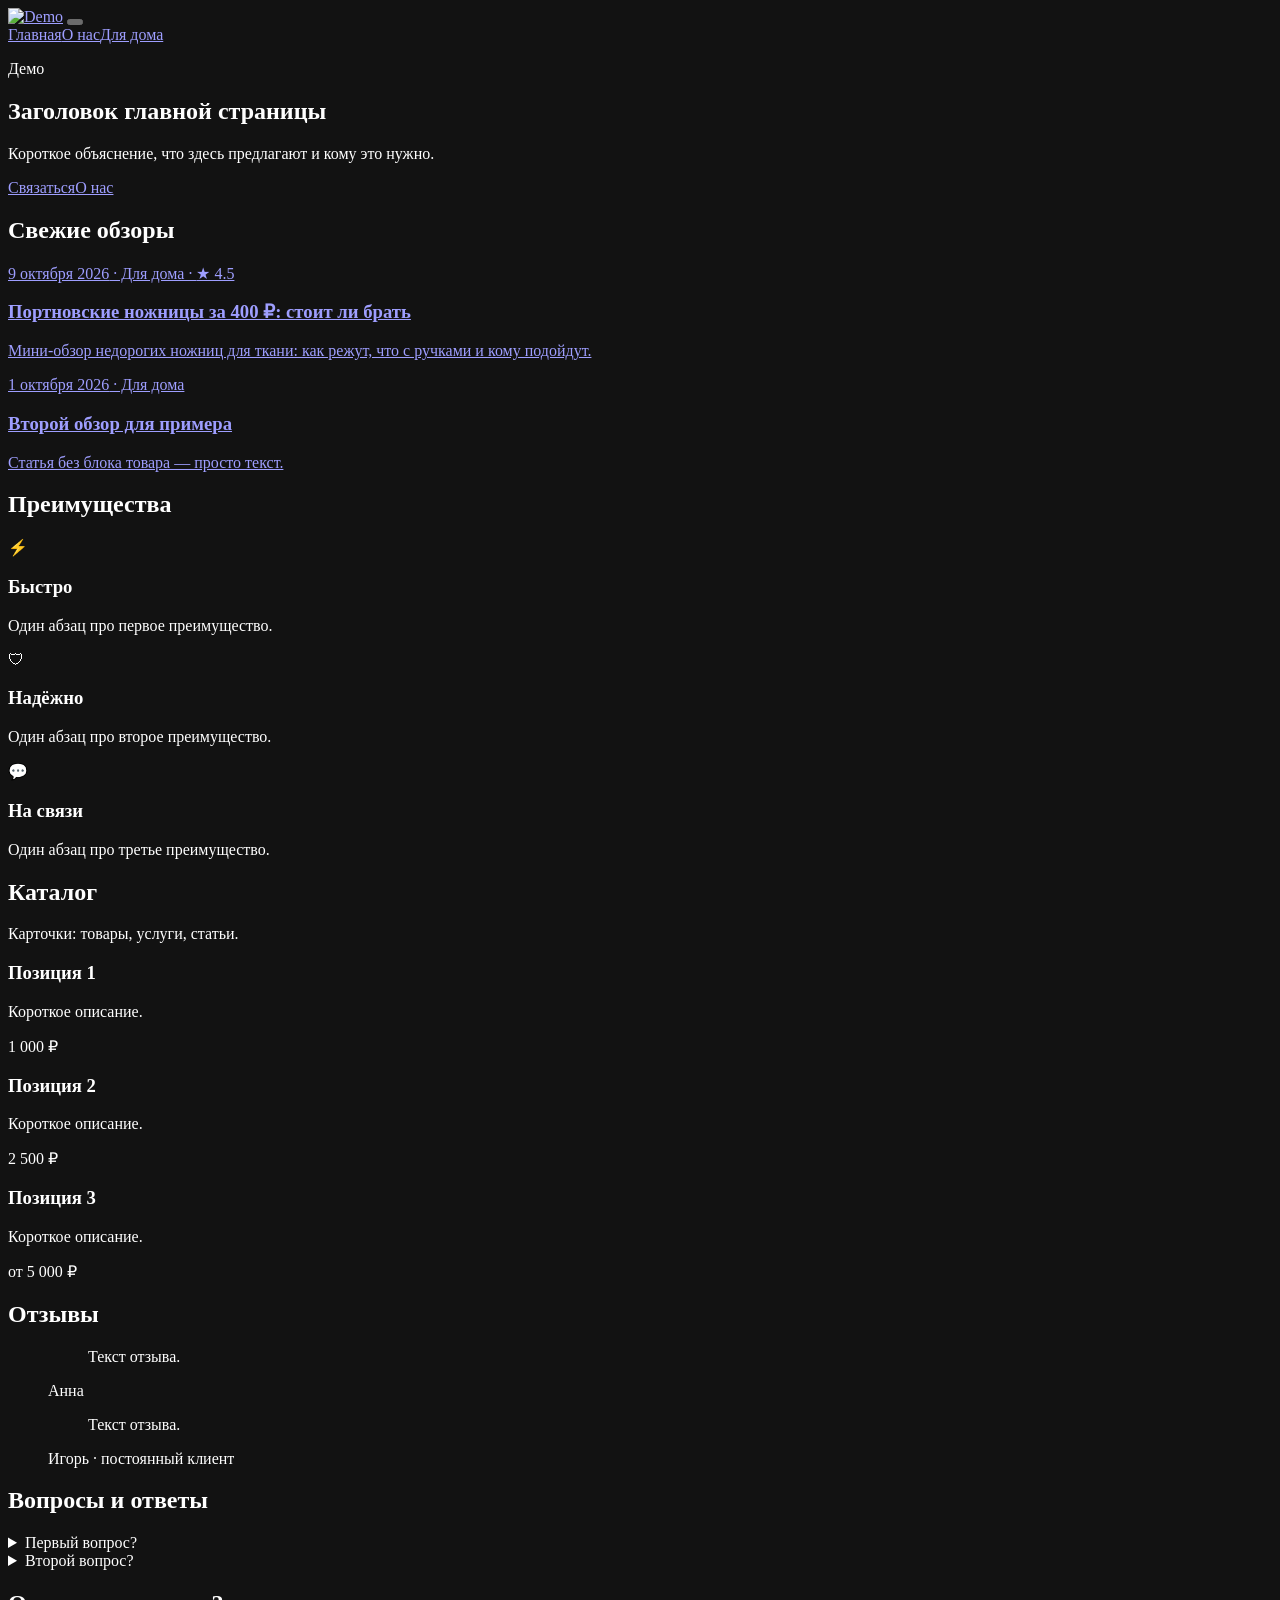
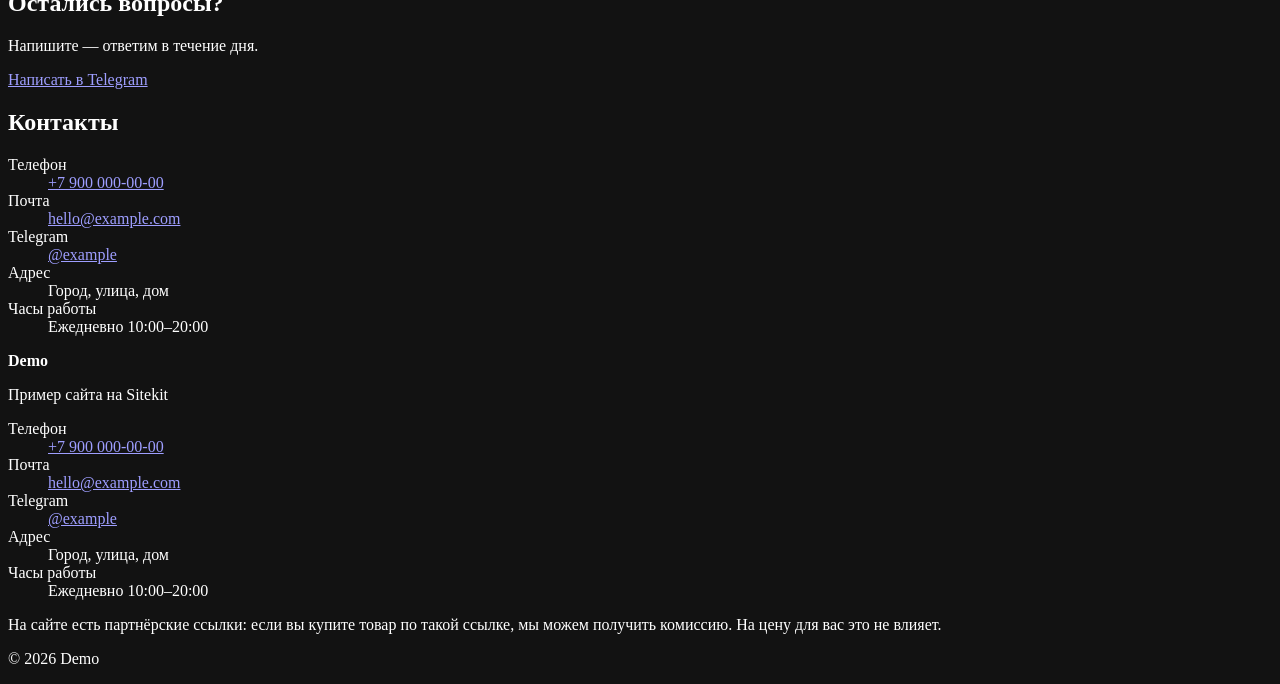
==== index.html @ 0d86c10f "Демо-сайт Sitekit для GitHub Pages Co-Authored-By: Claude Opus 5.5 <noreply@anthropic.com>" ====
<!doctype html>
<html lang="ru">
<head>
<meta charset="utf-8">
<meta name="viewport" content="width=device-width, initial-scale=1, viewport-fit=cover">
<title>Demo</title>
<meta name="description" content="Демонстрационный сайт: показывает все типы блоков шаблона.">
<link rel="canonical" href="https://lightt-code.github.io/obzory-demo/">
<meta property="og:type" content="website">
<meta property="og:title" content="Demo">
<meta property="og:description" content="Демонстрационный сайт: показывает все типы блоков шаблона.">

<link rel="icon" href="/obzory-demo/assets/logo.png">
<link rel="preconnect" href="https://fonts.googleapis.com">
<link rel="preconnect" href="https://fonts.gstatic.com" crossorigin>
<link href="https://fonts.googleapis.com/css2?family=Onest:wght@400;500;600;700;800&display=swap" rel="stylesheet">
<style>:root{--bg:#05070c;--surface:#10141d;--ink:#f3f5fa;--muted:#9aa5ba;--line:#222a39;--accent:#cfe0ff;--accent-ink:#05070c;--radius:18px;--font:"Onest";color-scheme:dark}</style>
<link rel="stylesheet" href="/obzory-demo/style.css">


</head>
<body>
<header class="topbar"><div class="wrap">
  <a class="logo" href="/obzory-demo/"><img class="logo-img" src="/obzory-demo/assets/logo.png" alt="Demo" loading="lazy"></a>
  <button class="burger" id="burger" aria-label="Меню" aria-expanded="false"><span></span><span></span></button>
  <nav class="nav" id="nav"><a href="/obzory-demo/" aria-current=page>Главная</a><a href="/obzory-demo/about/">О нас</a><a href="/obzory-demo/category/dlya-doma/">Для дома</a></nav>
</div></header>
<main>
<section class="hero"><div class="wrap"><div class="hero-text"><p class=eyebrow>Демо</p><h1>Заголовок главной страницы</h1><p class=lead>Короткое объяснение, что здесь предлагают и кому это нужно.</p><div class="btns"><a class="btn" href="#contacts">Связаться</a><a class="btn btn-ghost" href="/obzory-demo/about/">О нас</a></div></div></div></section>
<section><div class="wrap"><div class="sec-head"><h2>Свежие обзоры</h2></div><div class="grid"><a class="card item" href="/obzory-demo/nozhnitsy-dlya-tkani/"><div class="card-body"><p class="meta"><time datetime="2026-10-09">9 октября 2026</time> · Для дома · <span class="stars">★ 4.5</span></p><h3>Портновские ножницы за 400 ₽: стоит ли брать</h3><p>Мини-обзор недорогих ножниц для ткани: как режут, что с ручками и кому подойдут.</p></div></a><a class="card item" href="/obzory-demo/vtoroy-obzor/"><div class="card-body"><p class="meta"><time datetime="2026-10-01">1 октября 2026</time> · Для дома</p><h3>Второй обзор для примера</h3><p>Статья без блока товара — просто текст.</p></div></a></div></div></section>
<section><div class="wrap"><div class="sec-head"><h2>Преимущества</h2></div><div class="grid"><div class="card feature"><div class=icon>⚡</div><h3>Быстро</h3><p>Один абзац про первое преимущество.</p></div><div class="card feature"><div class=icon>🛡</div><h3>Надёжно</h3><p>Один абзац про второе преимущество.</p></div><div class="card feature"><div class=icon>💬</div><h3>На связи</h3><p>Один абзац про третье преимущество.</p></div></div></div></section>
<section><div class="wrap"><div class="sec-head"><h2>Каталог</h2><p class="lead">Карточки: товары, услуги, статьи.</p></div><div class="grid"><div class="card item"><div class="card-body"><h3>Позиция 1</h3><p>Короткое описание.</p><div class=price>1 000 ₽</div></div></div><div class="card item"><div class="card-body"><h3>Позиция 2</h3><p>Короткое описание.</p><div class=price>2 500 ₽</div></div></div><div class="card item"><div class="card-body"><h3>Позиция 3</h3><p>Короткое описание.</p><div class=price>от 5 000 ₽</div></div></div></div></div></section>
<section><div class="wrap"><div class="sec-head"><h2>Отзывы</h2></div><div class="grid"><figure class="card review"><blockquote>Текст отзыва.</blockquote><figcaption>Анна</figcaption></figure><figure class="card review"><blockquote>Текст отзыва.</blockquote><figcaption>Игорь · постоянный клиент</figcaption></figure></div></div></section>
<section><div class="wrap narrow"><div class="sec-head"><h2>Вопросы и ответы</h2></div><div class="faq"><details class="card"><summary>Первый вопрос?</summary><p>Ответ. Можно <b>выделять</b> и ставить <a href="/obzory-demo/about/">ссылки</a>.</p></details><details class="card"><summary>Второй вопрос?</summary><p>Ответ.</p></details></div></div></section>
<section><div class="wrap"><div class="card cta"><div class="sec-head"><h2>Остались вопросы?</h2></div><p>Напишите — ответим в течение дня.</p><div class="btns"><a class="btn" href="https://t.me/example">Написать в Telegram</a></div></div></div></section>
<section id="contacts"><div class="wrap narrow"><div class="sec-head"><h2>Контакты</h2></div><dl class="card contacts"><div><dt>Телефон</dt><dd><a href="tel:+79000000000">+7 900 000-00-00</a></dd></div><div><dt>Почта</dt><dd><a href="mailto:hello@example.com">hello@example.com</a></dd></div><div><dt>Telegram</dt><dd><a href="https://t.me/example" rel="noopener">@example</a></dd></div><div><dt>Адрес</dt><dd>Город, улица, дом</dd></div><div><dt>Часы работы</dt><dd>Ежедневно 10:00–20:00</dd></div></dl></div></section>
</main>
<footer class="footer"><div class="wrap">
  <div><b>Demo</b><p>Пример сайта на Sitekit</p></div>
  <dl class="contacts"><div><dt>Телефон</dt><dd><a href="tel:+79000000000">+7 900 000-00-00</a></dd></div><div><dt>Почта</dt><dd><a href="mailto:hello@example.com">hello@example.com</a></dd></div><div><dt>Telegram</dt><dd><a href="https://t.me/example" rel="noopener">@example</a></dd></div><div><dt>Адрес</dt><dd>Город, улица, дом</dd></div><div><dt>Часы работы</dt><dd>Ежедневно 10:00–20:00</dd></div></dl>
  <p class="copy">На сайте есть партнёрские ссылки: если вы купите товар по такой ссылке, мы можем получить комиссию. На цену для вас это не влияет.</p>
  <p class="copy">© 2026 Demo</p>
</div></footer>
<script src="/obzory-demo/app.js" defer></script>

</body>
</html>
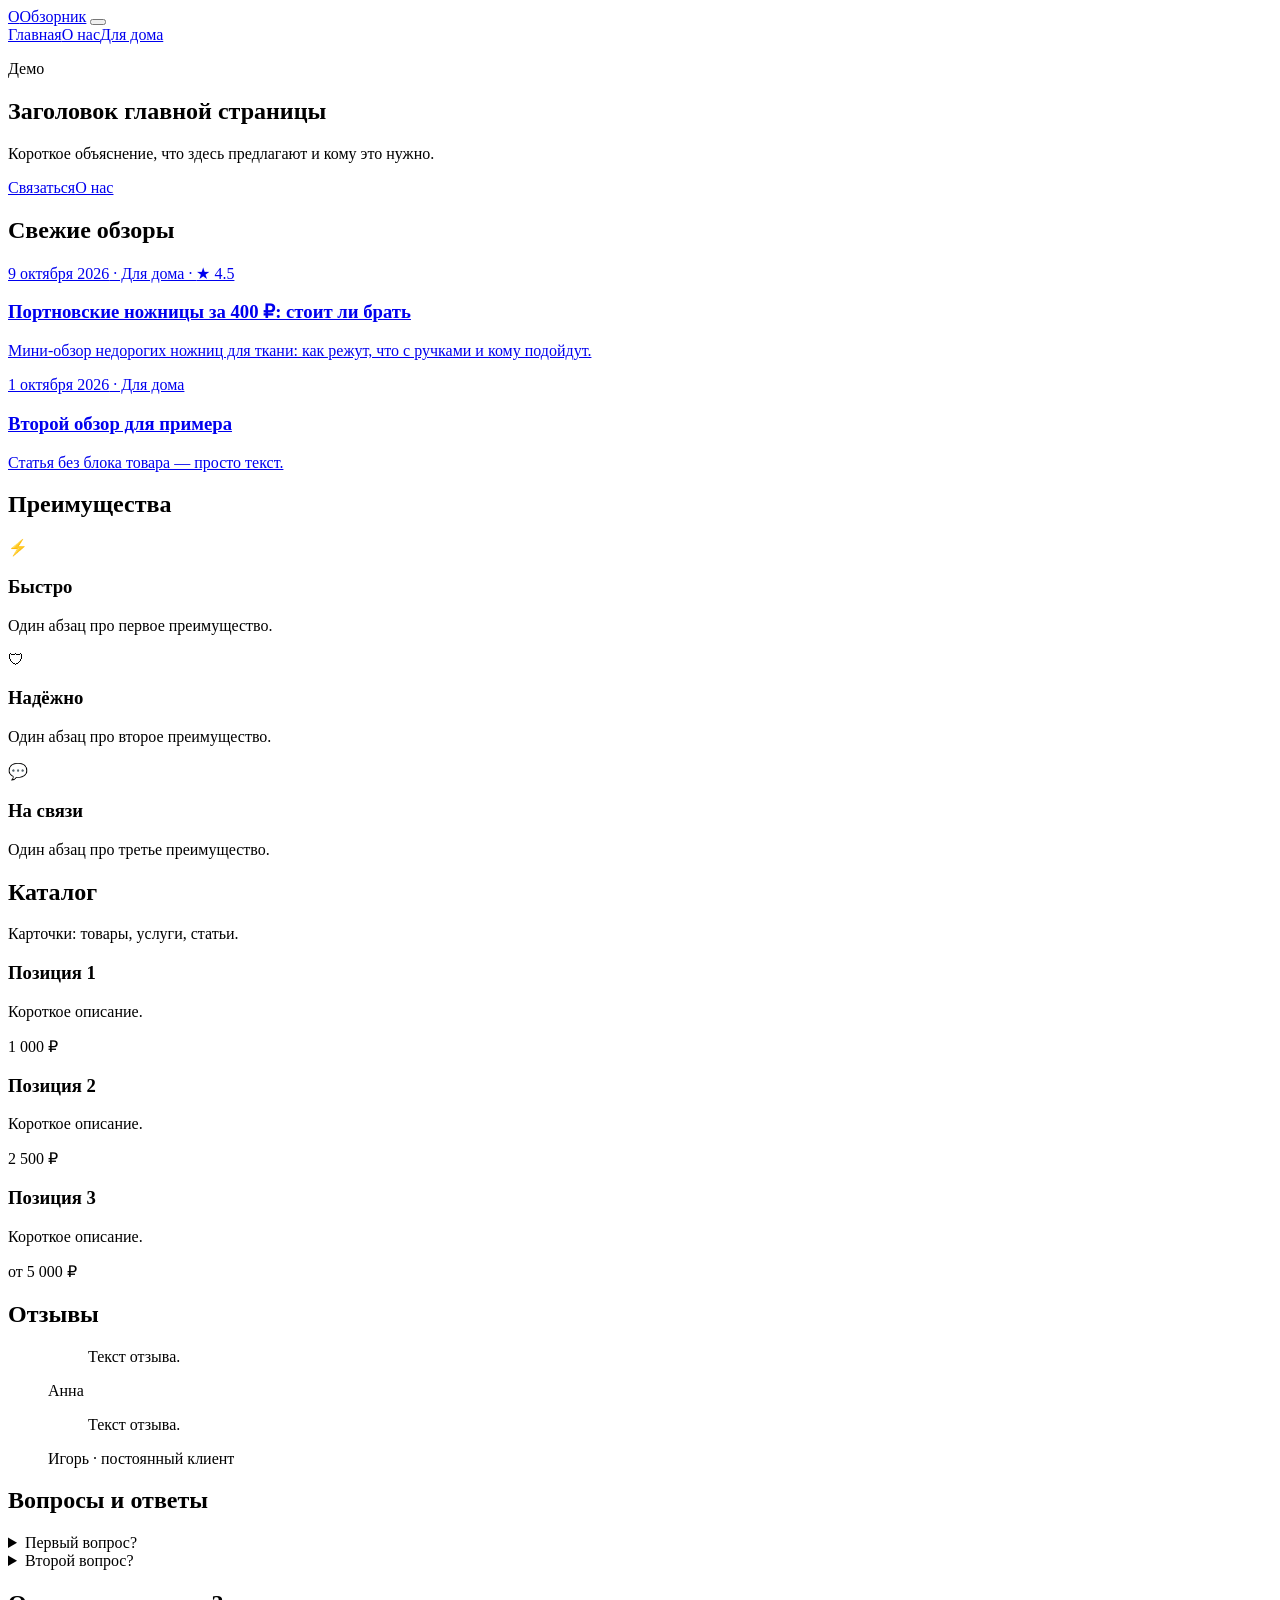
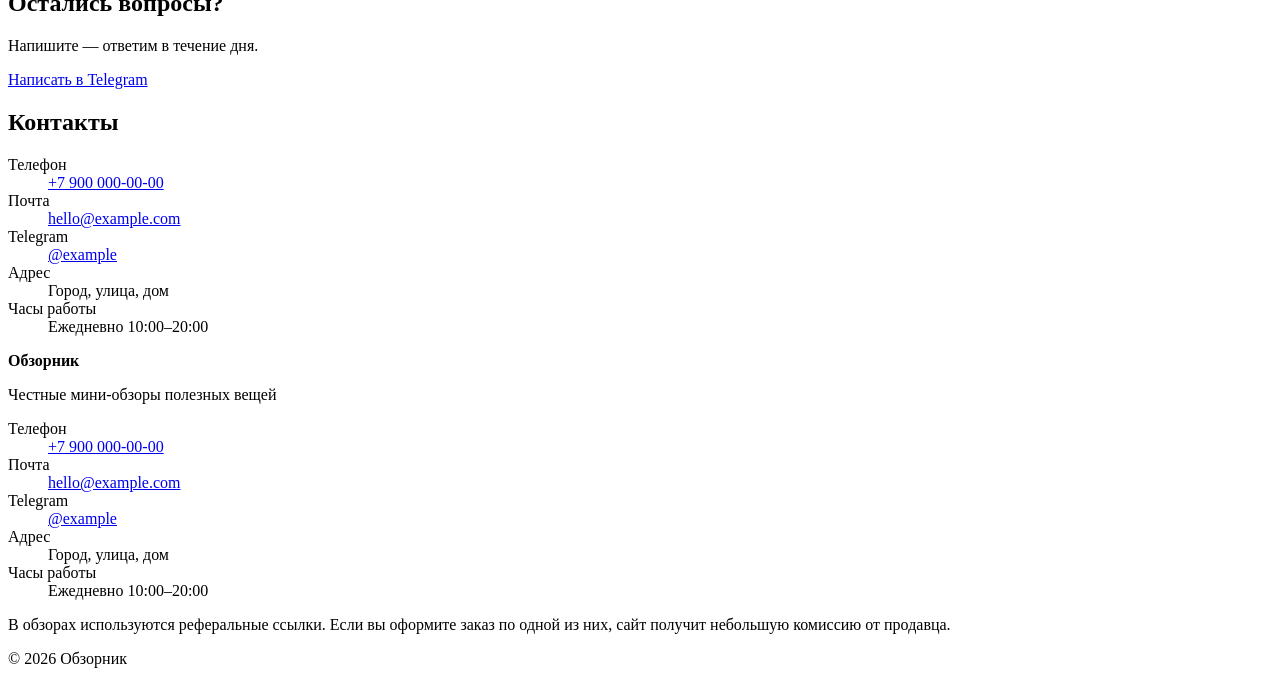
==== commit 64c0554c: "Уникальное оформление сайта, убран чужой логотип Co-Authored-By: Claude Opus 5.5 <noreply@anthropic." ====
--- a/index.html
+++ b/index.html
@@ -3,31 +3,31 @@
 <head>
 <meta charset="utf-8">
 <meta name="viewport" content="width=device-width, initial-scale=1, viewport-fit=cover">
-<title>Demo</title>
+<title>Обзорник</title>
 <meta name="description" content="Демонстрационный сайт: показывает все типы блоков шаблона.">
 <link rel="canonical" href="https://lightt-code.github.io/obzory-demo/">
 <meta property="og:type" content="website">
-<meta property="og:title" content="Demo">
+<meta property="og:title" content="Обзорник">
 <meta property="og:description" content="Демонстрационный сайт: показывает все типы блоков шаблона.">
 
-<link rel="icon" href="/obzory-demo/assets/logo.png">
+<link rel="icon" href="/obzory-demo/favicon.svg">
 <link rel="preconnect" href="https://fonts.googleapis.com">
 <link rel="preconnect" href="https://fonts.gstatic.com" crossorigin>
-<link href="https://fonts.googleapis.com/css2?family=Onest:wght@400;500;600;700;800&display=swap" rel="stylesheet">
-<style>:root{--bg:#05070c;--surface:#10141d;--ink:#f3f5fa;--muted:#9aa5ba;--line:#222a39;--accent:#cfe0ff;--accent-ink:#05070c;--radius:18px;--font:"Onest";color-scheme:dark}</style>
+<link href="https://fonts.googleapis.com/css2?family=Rubik:wght@400;500;600;700&display=swap" rel="stylesheet">
+<style>:root{--bg:#ffffff;--surface:#f5f2f5;--ink:#231521;--muted:#6b5767;--line:#e7dfe5;--accent:#d20c5d;--accent-ink:#ffffff;--radius:8px;--hw:600;--track:0;--fs:17px;--width:1040px;--font:"Rubik";--font-head:"Rubik";color-scheme:light}</style>
 <link rel="stylesheet" href="/obzory-demo/style.css">
 
 
 </head>
-<body>
+<body class="header-center hero-card cards-line list-rows buttons-square logo-dot footer-surface post-cover-under">
 <header class="topbar"><div class="wrap">
-  <a class="logo" href="/obzory-demo/"><img class="logo-img" src="/obzory-demo/assets/logo.png" alt="Demo" loading="lazy"></a>
+  <a class="logo" href="/obzory-demo/"><span class="logo-mark" aria-hidden="true">О</span><span class="logo-text">Обзорник</span></a>
   <button class="burger" id="burger" aria-label="Меню" aria-expanded="false"><span></span><span></span></button>
   <nav class="nav" id="nav"><a href="/obzory-demo/" aria-current=page>Главная</a><a href="/obzory-demo/about/">О нас</a><a href="/obzory-demo/category/dlya-doma/">Для дома</a></nav>
 </div></header>
 <main>
 <section class="hero"><div class="wrap"><div class="hero-text"><p class=eyebrow>Демо</p><h1>Заголовок главной страницы</h1><p class=lead>Короткое объяснение, что здесь предлагают и кому это нужно.</p><div class="btns"><a class="btn" href="#contacts">Связаться</a><a class="btn btn-ghost" href="/obzory-demo/about/">О нас</a></div></div></div></section>
-<section><div class="wrap"><div class="sec-head"><h2>Свежие обзоры</h2></div><div class="grid"><a class="card item" href="/obzory-demo/nozhnitsy-dlya-tkani/"><div class="card-body"><p class="meta"><time datetime="2026-10-09">9 октября 2026</time> · Для дома · <span class="stars">★ 4.5</span></p><h3>Портновские ножницы за 400 ₽: стоит ли брать</h3><p>Мини-обзор недорогих ножниц для ткани: как режут, что с ручками и кому подойдут.</p></div></a><a class="card item" href="/obzory-demo/vtoroy-obzor/"><div class="card-body"><p class="meta"><time datetime="2026-10-01">1 октября 2026</time> · Для дома</p><h3>Второй обзор для примера</h3><p>Статья без блока товара — просто текст.</p></div></a></div></div></section>
+<section><div class="wrap"><div class="sec-head"><h2>Свежие обзоры</h2></div><div class="grid posts-grid"><a class="card item" href="/obzory-demo/nozhnitsy-dlya-tkani/"><div class="card-body"><p class="meta"><time datetime="2026-10-09">9 октября 2026</time> · Для дома · <span class="stars">★ 4.5</span></p><h3>Портновские ножницы за 400 ₽: стоит ли брать</h3><p>Мини-обзор недорогих ножниц для ткани: как режут, что с ручками и кому подойдут.</p></div></a><a class="card item" href="/obzory-demo/vtoroy-obzor/"><div class="card-body"><p class="meta"><time datetime="2026-10-01">1 октября 2026</time> · Для дома</p><h3>Второй обзор для примера</h3><p>Статья без блока товара — просто текст.</p></div></a></div></div></section>
 <section><div class="wrap"><div class="sec-head"><h2>Преимущества</h2></div><div class="grid"><div class="card feature"><div class=icon>⚡</div><h3>Быстро</h3><p>Один абзац про первое преимущество.</p></div><div class="card feature"><div class=icon>🛡</div><h3>Надёжно</h3><p>Один абзац про второе преимущество.</p></div><div class="card feature"><div class=icon>💬</div><h3>На связи</h3><p>Один абзац про третье преимущество.</p></div></div></div></section>
 <section><div class="wrap"><div class="sec-head"><h2>Каталог</h2><p class="lead">Карточки: товары, услуги, статьи.</p></div><div class="grid"><div class="card item"><div class="card-body"><h3>Позиция 1</h3><p>Короткое описание.</p><div class=price>1 000 ₽</div></div></div><div class="card item"><div class="card-body"><h3>Позиция 2</h3><p>Короткое описание.</p><div class=price>2 500 ₽</div></div></div><div class="card item"><div class="card-body"><h3>Позиция 3</h3><p>Короткое описание.</p><div class=price>от 5 000 ₽</div></div></div></div></div></section>
 <section><div class="wrap"><div class="sec-head"><h2>Отзывы</h2></div><div class="grid"><figure class="card review"><blockquote>Текст отзыва.</blockquote><figcaption>Анна</figcaption></figure><figure class="card review"><blockquote>Текст отзыва.</blockquote><figcaption>Игорь · постоянный клиент</figcaption></figure></div></div></section>
@@ -36,10 +36,10 @@
 <section id="contacts"><div class="wrap narrow"><div class="sec-head"><h2>Контакты</h2></div><dl class="card contacts"><div><dt>Телефон</dt><dd><a href="tel:+79000000000">+7 900 000-00-00</a></dd></div><div><dt>Почта</dt><dd><a href="mailto:hello@example.com">hello@example.com</a></dd></div><div><dt>Telegram</dt><dd><a href="https://t.me/example" rel="noopener">@example</a></dd></div><div><dt>Адрес</dt><dd>Город, улица, дом</dd></div><div><dt>Часы работы</dt><dd>Ежедневно 10:00–20:00</dd></div></dl></div></section>
 </main>
 <footer class="footer"><div class="wrap">
-  <div><b>Demo</b><p>Пример сайта на Sitekit</p></div>
+  <div><b>Обзорник</b><p>Честные мини-обзоры полезных вещей</p></div>
   <dl class="contacts"><div><dt>Телефон</dt><dd><a href="tel:+79000000000">+7 900 000-00-00</a></dd></div><div><dt>Почта</dt><dd><a href="mailto:hello@example.com">hello@example.com</a></dd></div><div><dt>Telegram</dt><dd><a href="https://t.me/example" rel="noopener">@example</a></dd></div><div><dt>Адрес</dt><dd>Город, улица, дом</dd></div><div><dt>Часы работы</dt><dd>Ежедневно 10:00–20:00</dd></div></dl>
-  <p class="copy">На сайте есть партнёрские ссылки: если вы купите товар по такой ссылке, мы можем получить комиссию. На цену для вас это не влияет.</p>
-  <p class="copy">© 2026 Demo</p>
+  <p class="copy">В обзорах используются реферальные ссылки. Если вы оформите заказ по одной из них, сайт получит небольшую комиссию от продавца.</p>
+  <p class="copy">© 2026 Обзорник</p>
 </div></footer>
 <script src="/obzory-demo/app.js" defer></script>
 
